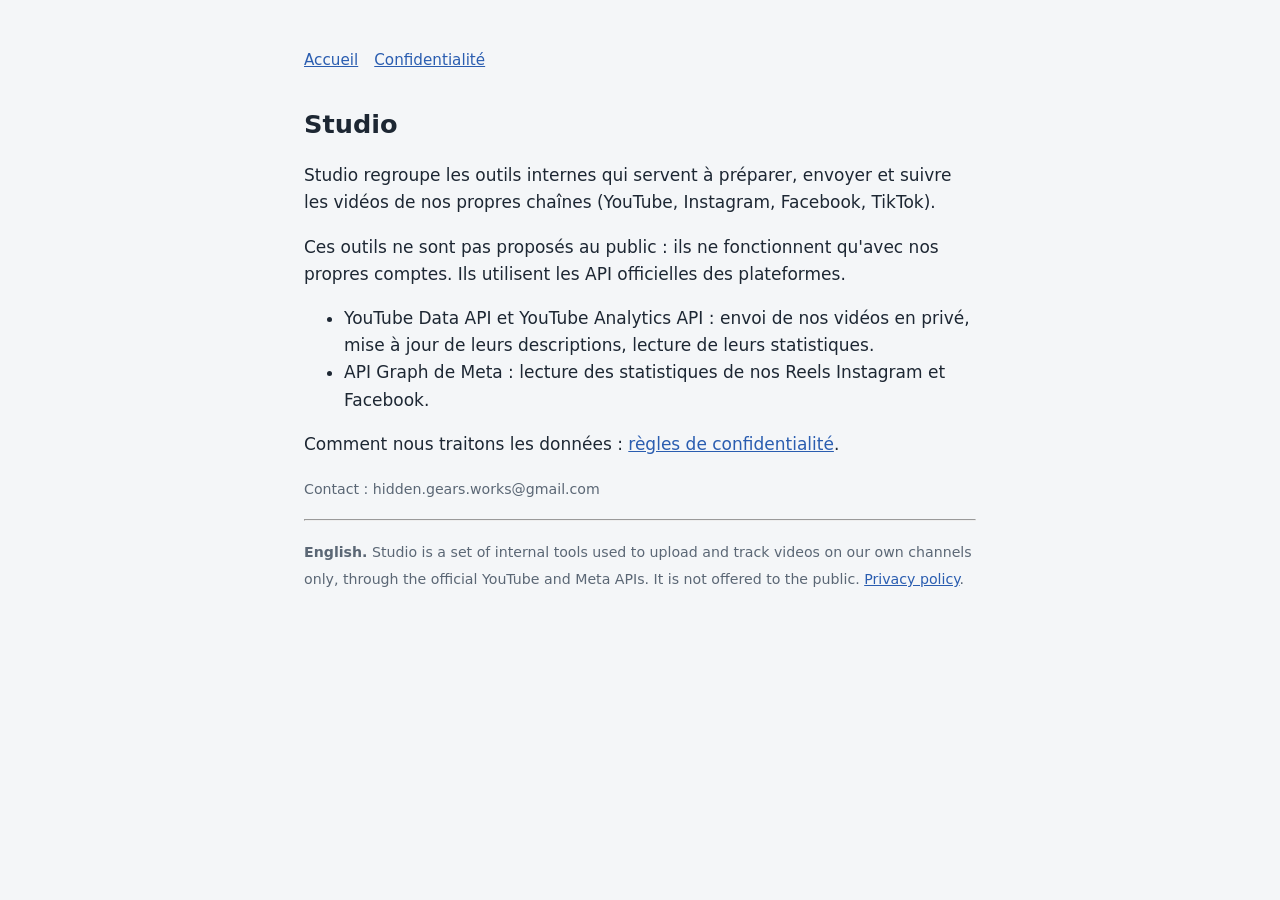
==== index.html @ b763d8b4 "Studio site: homepage and privacy policy" ====
<!doctype html>
<html lang="fr">
<head>
<meta charset="utf-8"><meta name="viewport" content="width=device-width,initial-scale=1">
<title>Studio</title>
<meta name="description" content="Outils internes de publication et de suivi des chaînes du studio.">
<link rel="stylesheet" href="style.css">
</head>
<body><main>
<nav><a href="./">Accueil</a><a href="confidentialite.html">Confidentialité</a></nav>
<h1>Studio</h1>
<p>Studio regroupe les outils internes qui servent à préparer, envoyer et suivre les vidéos de nos propres chaînes (YouTube, Instagram, Facebook, TikTok).</p>
<p>Ces outils ne sont pas proposés au public : ils ne fonctionnent qu'avec nos propres comptes. Ils utilisent les API officielles des plateformes.</p>
<ul>
<li>YouTube Data API et YouTube Analytics API : envoi de nos vidéos en privé, mise à jour de leurs descriptions, lecture de leurs statistiques.</li>
<li>API Graph de Meta : lecture des statistiques de nos Reels Instagram et Facebook.</li>
</ul>
<p>Comment nous traitons les données : <a href="confidentialite.html">règles de confidentialité</a>.</p>
<p class="doux"><small>Contact : hidden.gears.works@gmail.com</small></p>
<hr>
<p lang="en" class="doux"><small><strong>English.</strong> Studio is a set of internal tools used to upload and track videos on our own channels only, through the official YouTube and Meta APIs. It is not offered to the public. <a href="confidentialite.html#en">Privacy policy</a>.</small></p>
</main></body>
</html>
---- style.css ----
:root{--fond:#f4f6f8;--texte:#1d2733;--doux:#5b6775;--lien:#2a5db0}
@media (prefers-color-scheme:dark){:root{--fond:#14181d;--texte:#e6eaee;--doux:#9aa5b1;--lien:#8fb4ff}}
body{margin:0;background:var(--fond);color:var(--texte);font:17px/1.6 system-ui,sans-serif}
main{max-width:42rem;margin:0 auto;padding:3rem 1rem}
h1{font-size:1.6rem;margin:0 0 .5rem}h2{font-size:1.15rem;margin-top:2rem}
p,li{color:var(--texte)}small,.doux{color:var(--doux)}a{color:var(--lien)}
nav{margin-bottom:2rem;font-size:.95rem}nav a{margin-right:1rem}
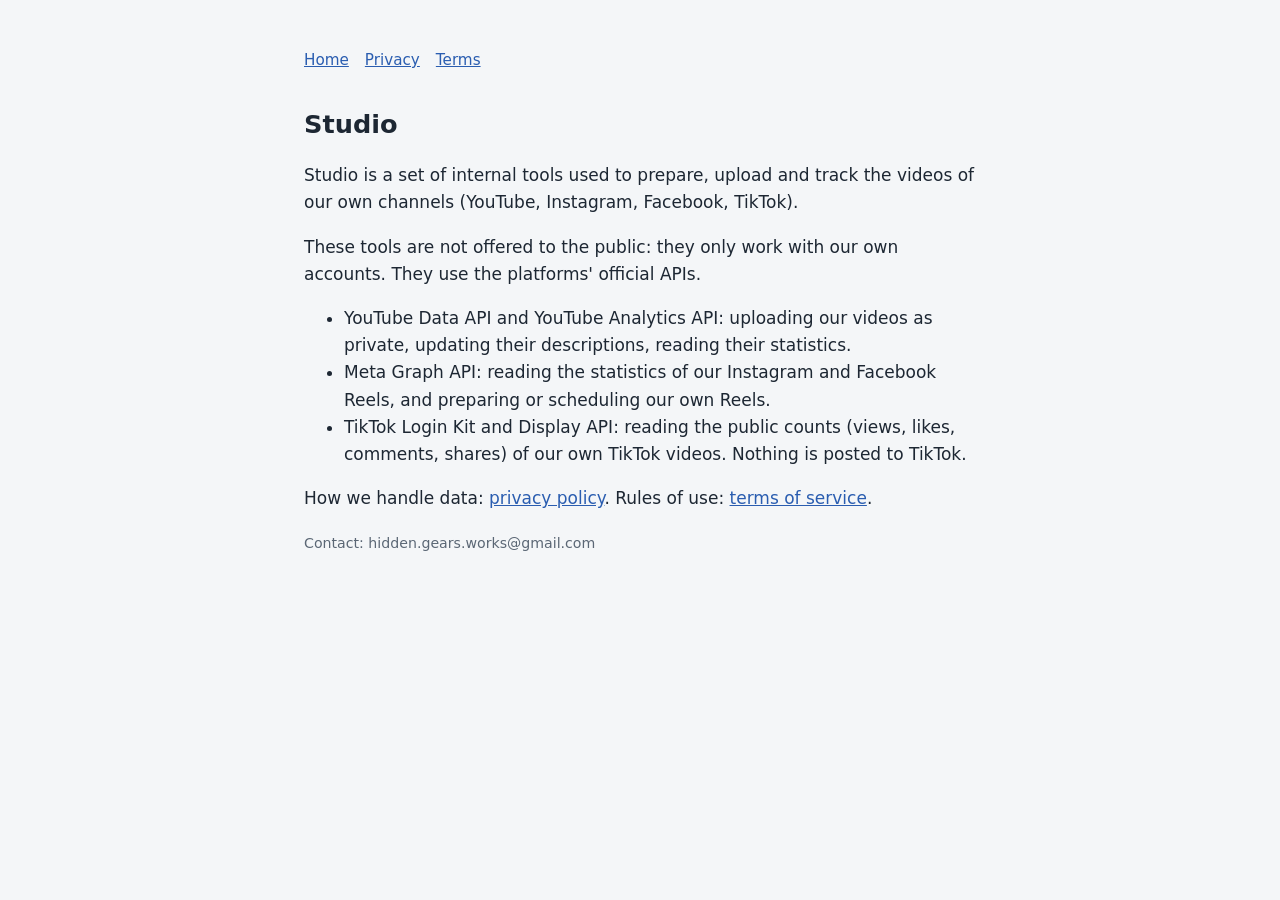
==== commit c253a374: "Site in English; TikTok (Login Kit, Display API, read-only) in home and privacy; terms page; old pri" ====
--- a/index.html
+++ b/index.html
@@ -1,23 +1,22 @@
 <!doctype html>
-<html lang="fr">
+<html lang="en">
 <head>
 <meta charset="utf-8"><meta name="viewport" content="width=device-width,initial-scale=1">
 <title>Studio</title>
-<meta name="description" content="Outils internes de publication et de suivi des chaînes du studio.">
+<meta name="description" content="Internal tools used to publish and track the studio's own channels.">
 <link rel="stylesheet" href="style.css">
 </head>
 <body><main>
-<nav><a href="./">Accueil</a><a href="confidentialite.html">Confidentialité</a></nav>
+<nav><a href="./">Home</a><a href="privacy.html">Privacy</a><a href="terms.html">Terms</a></nav>
 <h1>Studio</h1>
-<p>Studio regroupe les outils internes qui servent à préparer, envoyer et suivre les vidéos de nos propres chaînes (YouTube, Instagram, Facebook, TikTok).</p>
-<p>Ces outils ne sont pas proposés au public : ils ne fonctionnent qu'avec nos propres comptes. Ils utilisent les API officielles des plateformes.</p>
+<p>Studio is a set of internal tools used to prepare, upload and track the videos of our own channels (YouTube, Instagram, Facebook, TikTok).</p>
+<p>These tools are not offered to the public: they only work with our own accounts. They use the platforms' official APIs.</p>
 <ul>
-<li>YouTube Data API et YouTube Analytics API : envoi de nos vidéos en privé, mise à jour de leurs descriptions, lecture de leurs statistiques.</li>
-<li>API Graph de Meta : lecture des statistiques de nos Reels Instagram et Facebook.</li>
+<li>YouTube Data API and YouTube Analytics API: uploading our videos as private, updating their descriptions, reading their statistics.</li>
+<li>Meta Graph API: reading the statistics of our Instagram and Facebook Reels, and preparing or scheduling our own Reels.</li>
+<li>TikTok Login Kit and Display API: reading the public counts (views, likes, comments, shares) of our own TikTok videos. Nothing is posted to TikTok.</li>
 </ul>
-<p>Comment nous traitons les données : <a href="confidentialite.html">règles de confidentialité</a>.</p>
-<p class="doux"><small>Contact : hidden.gears.works@gmail.com</small></p>
-<hr>
-<p lang="en" class="doux"><small><strong>English.</strong> Studio is a set of internal tools used to upload and track videos on our own channels only, through the official YouTube and Meta APIs. It is not offered to the public. <a href="confidentialite.html#en">Privacy policy</a>.</small></p>
+<p>How we handle data: <a href="privacy.html">privacy policy</a>. Rules of use: <a href="terms.html">terms of service</a>.</p>
+<p class="doux"><small>Contact: hidden.gears.works@gmail.com</small></p>
 </main></body>
 </html>
